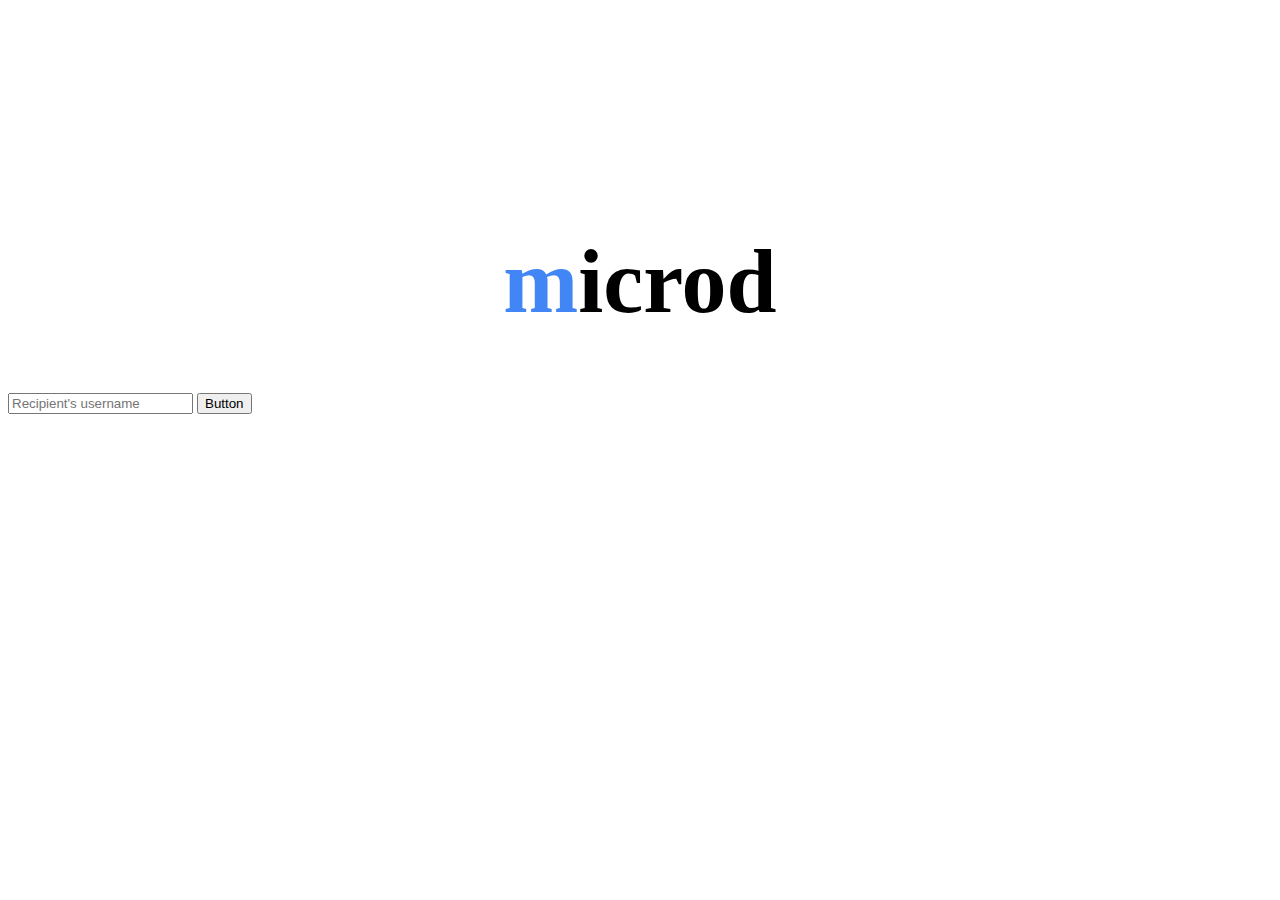
==== index.html @ 4111339e "first version" ====
<!DOCTYPE html>
<html lang="en">
<head>
  <meta charset="UTF-8">
  <meta name="viewport" content="width=device-width, initial-scale=1.0">
  <meta http-equiv="X-UA-Compatible" content="ie=edge">
  <title>microd</title>
  <link href="https://cdn.jsdelivr.net/npm/bootstrap@5.1.3/dist/css/bootstrap.min.css" rel="stylesheet" integrity="sha384-1BmE4kWBq78iYhFldvKuhfTAU6auU8tT94WrHftjDbrCEXSU1oBoqyl2QvZ6jIW3" crossorigin="anonymous">
<link rel="stylesheet" href="style.css">
<body>
  <h1>
    <span>m</span>icrod
  </h1>
  <form action=""></form>
  <div class="input-group mb-3">
  <input type="text" class="form-control" placeholder="Recipient's username" aria-label="Recipient's username" aria-describedby="button-addon2">
  <button class="btn btn-outline-secondary" type="button" id="button-addon2">Button</button>

</div>
</div>
</div>
</body>
</html>
---- style.css ----
h1{
  text-align: center;
    margin-top: 230px;
font-size: 90px;
}
h1 span:nth-child(1) {
  color: #4285f4;
}
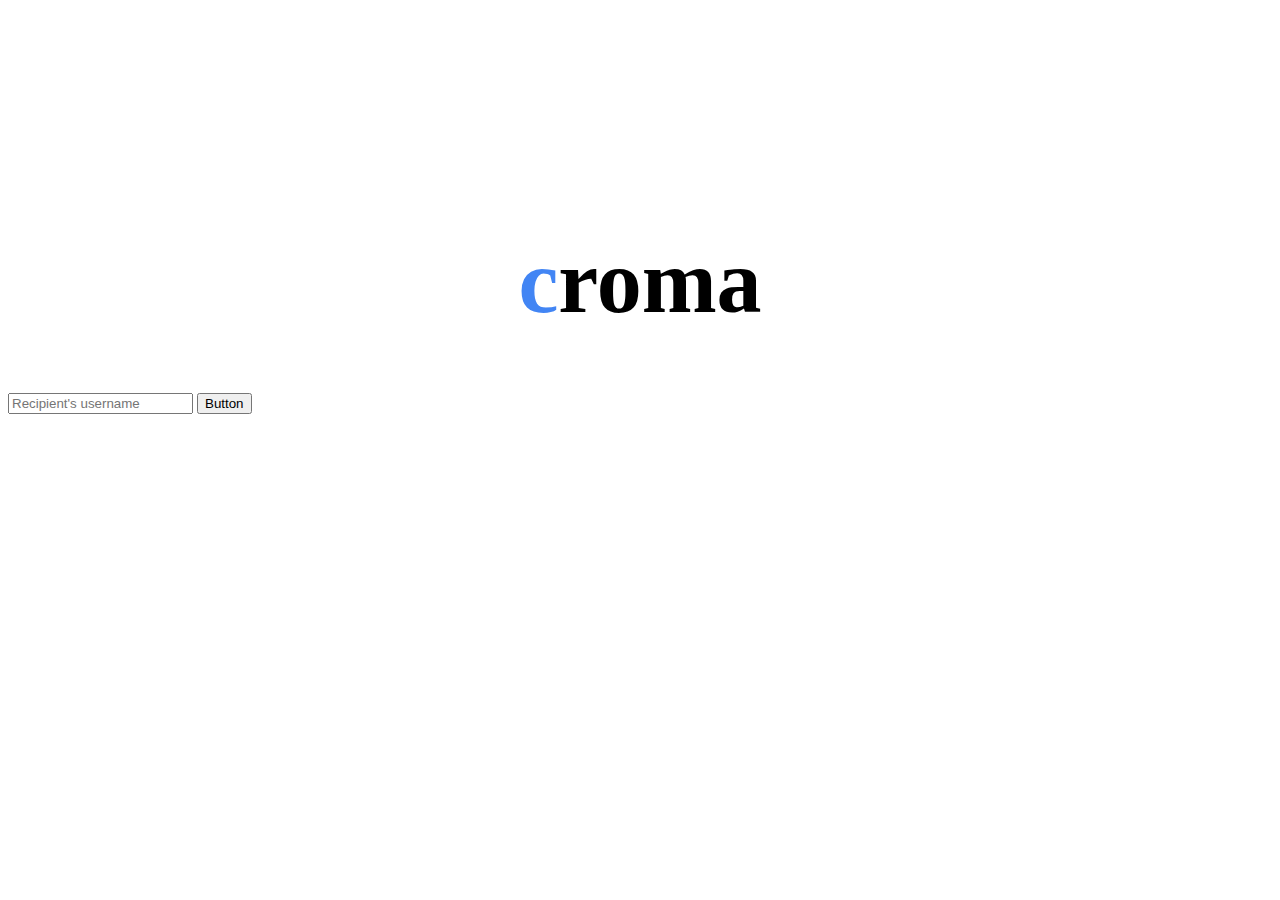
==== commit 7df99639: "Revise version" ====
--- a/index.html
+++ b/index.html
@@ -4,20 +4,39 @@
   <meta charset="UTF-8">
   <meta name="viewport" content="width=device-width, initial-scale=1.0">
   <meta http-equiv="X-UA-Compatible" content="ie=edge">
-  <title>microd</title>
+  <title>croma</title>
   <link href="https://cdn.jsdelivr.net/npm/bootstrap@5.1.3/dist/css/bootstrap.min.css" rel="stylesheet" integrity="sha384-1BmE4kWBq78iYhFldvKuhfTAU6auU8tT94WrHftjDbrCEXSU1oBoqyl2QvZ6jIW3" crossorigin="anonymous">
 <link rel="stylesheet" href="style.css">
 <body>
   <h1>
-    <span>m</span>icrod
+    <span>c</span>roma
   </h1>
-  <form action=""></form>
   <div class="input-group mb-3">
-  <input type="text" class="form-control" placeholder="Recipient's username" aria-label="Recipient's username" aria-describedby="button-addon2">
-  <button class="btn btn-outline-secondary" type="button" id="button-addon2">Button</button>
+    <input type="text" class="form-control" placeholder="Recipient's username" aria-label="Recipient's username" aria-describedby="button-addon2">
+    <button class="btn btn-outline-secondary" type="button" id="button-addon2">Button</button>
+  </div>
 
-</div>
-</div>
-</div>
+<p>
+  <div id="disqus_thread"></div>
+<script>
+    /**
+    *  RECOMMENDED CONFIGURATION VARIABLES: EDIT AND UNCOMMENT THE SECTION BELOW TO INSERT DYNAMIC VALUES FROM YOUR PLATFORM OR CMS.
+    *  LEARN WHY DEFINING THESE VARIABLES IS IMPORTANT: https://disqus.com/admin/universalcode/#configuration-variables    */
+    /*
+    var disqus_config = function () {
+    this.page.url = PAGE_URL;  // Replace PAGE_URL with your page's canonical URL variable
+    this.page.identifier = PAGE_IDENTIFIER; // Replace PAGE_IDENTIFIER with your page's unique identifier variable
+    };
+    */
+    (function() { // DON'T EDIT BELOW THIS LINE
+    var d = document, s = d.createElement('script');
+    s.src = 'https://croma-1.disqus.com/embed.js';
+    s.setAttribute('data-timestamp', +new Date());
+    (d.head || d.body).appendChild(s);
+    })();
+</script>
+<noscript>Please enable JavaScript to view the <a href="https://disqus.com/?ref_noscript">comments powered by Disqus.</a></noscript>
+</p>
+
 </body>
 </html>
